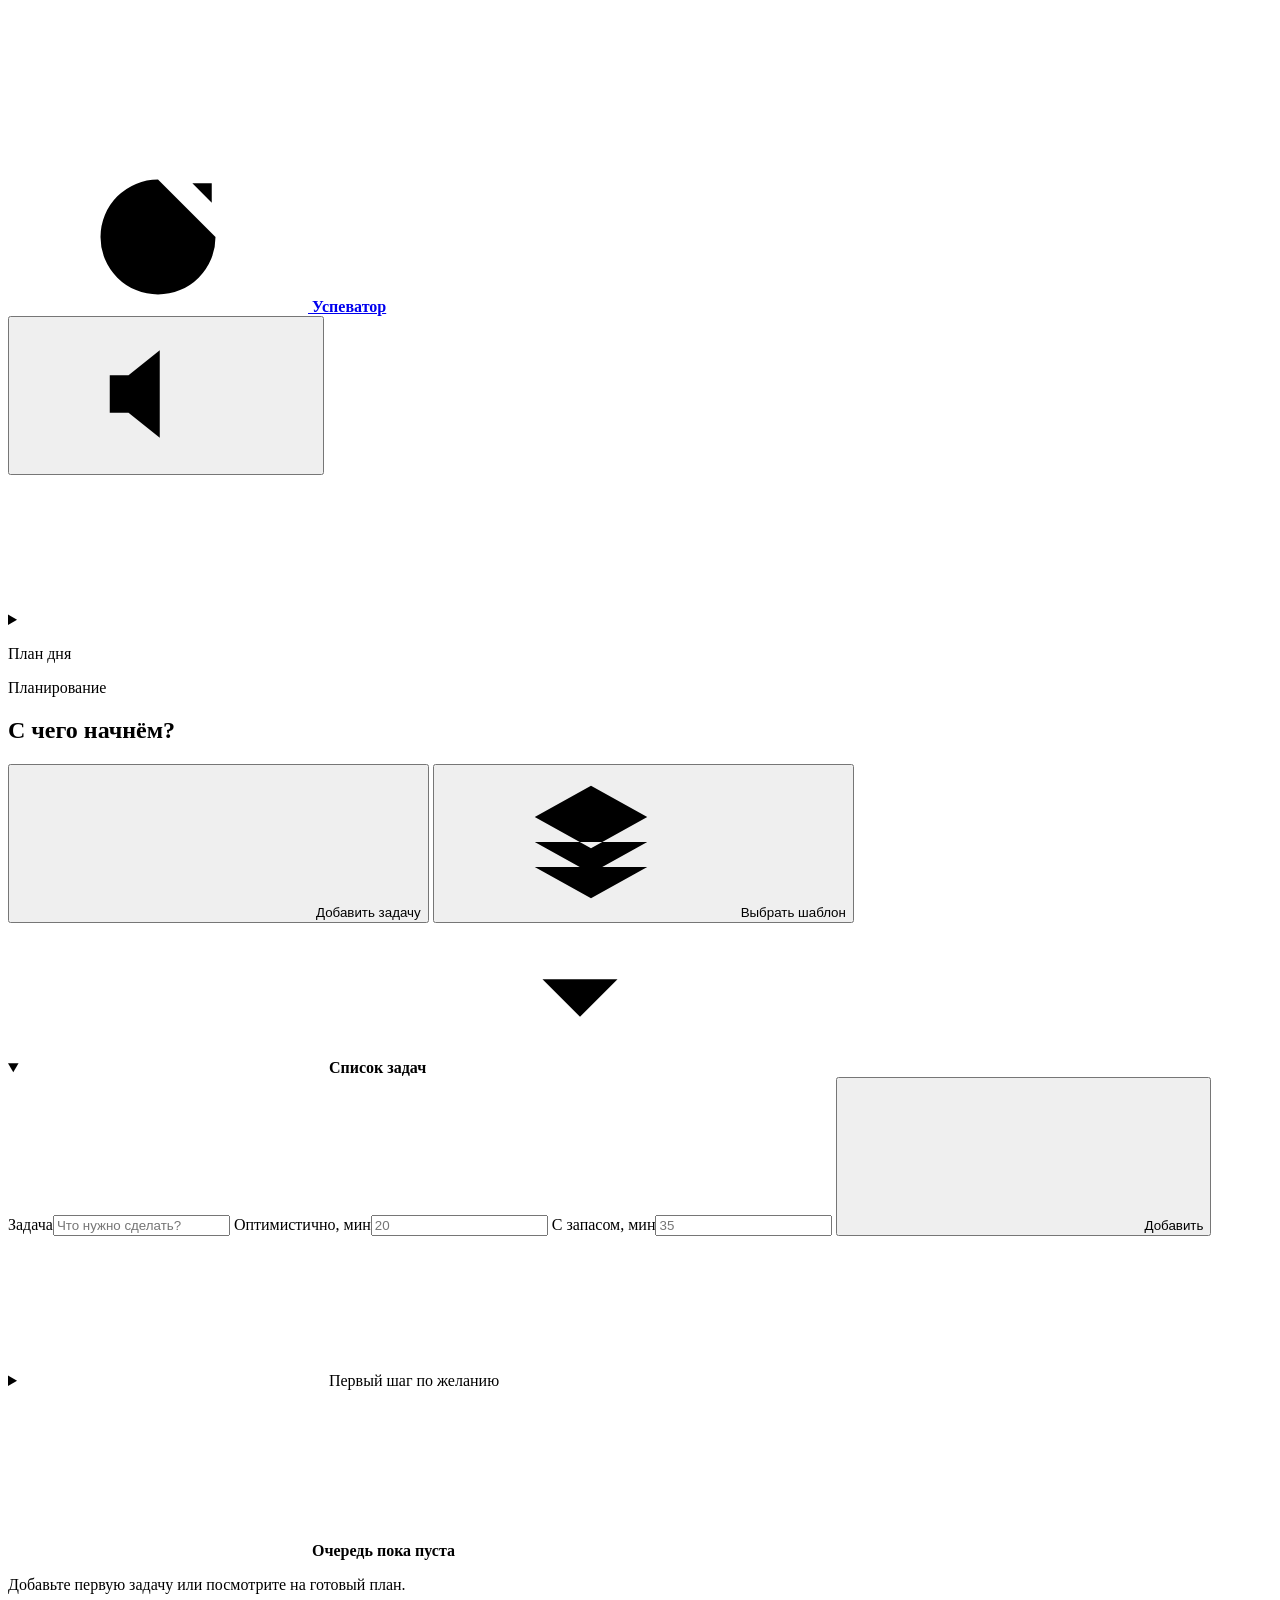
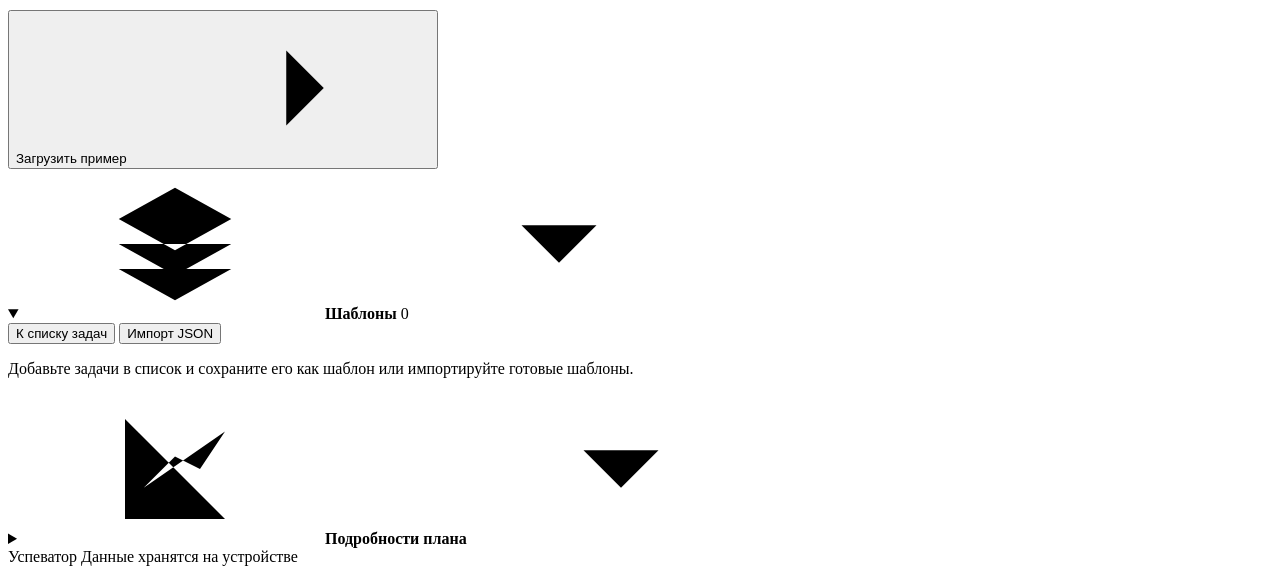
==== build_uspevator/shell.html @ 3a2b056b "Publish Uspevator 3.1.0" ====
<!doctype html>
<html lang="ru">
<head>
  <meta charset="utf-8">
  <meta name="viewport" content="width=device-width, initial-scale=1, viewport-fit=cover">
  <meta name="color-scheme" content="light dark">
  <meta name="theme-color" content="#f6f5fa">
  <title>Успеватор</title>
  <style>
/* APP_CSS */
  </style>
</head>
<body>
  <svg class="svg-library" aria-hidden="true" xmlns="http://www.w3.org/2000/svg">
    <symbol id="i-logo" viewBox="0 0 24 24"><path d="M12 2.8a9.2 9.2 0 1 0 9.2 9.2M12 5.8v6.3h5.4M17.5 3.4h3.1v3.1M20.6 3.4l-4.3 4.3"/></symbol>
    <symbol id="i-play" viewBox="0 0 24 24"><path d="m8 5 12 7-12 7z"/></symbol>
    <symbol id="i-pause" viewBox="0 0 24 24"><path d="M9 5v14M15 5v14"/></symbol>
    <symbol id="i-skip" viewBox="0 0 24 24"><path d="m5 5 11 7-11 7zM19 5v14"/></symbol>
    <symbol id="i-check" viewBox="0 0 24 24"><path d="m5 12 4 4L19 6"/></symbol>
    <symbol id="i-plus" viewBox="0 0 24 24"><path d="M12 5v14M5 12h14"/></symbol>
    <symbol id="i-clock" viewBox="0 0 24 24"><circle cx="12" cy="12" r="9"/><path d="M12 7v5l3 2"/></symbol>
    <symbol id="i-sound" viewBox="0 0 24 24"><path d="M11 5 6 9H3v6h3l5 4zM15 9a4 4 0 0 1 0 6M18 6a8 8 0 0 1 0 12"/></symbol>
    <symbol id="i-muted" viewBox="0 0 24 24"><path d="M11 5 6 9H3v6h3l5 4zM16 9l5 6M21 9l-5 6"/></symbol>
    <symbol id="i-reset" viewBox="0 0 24 24"><path d="M4 4v5h5M4.4 9a8 8 0 1 1 .9 7.3"/></symbol>
    <symbol id="i-chart" viewBox="0 0 24 24"><path d="M4 4v16h16M7 15l5-5 4 2 4-6"/></symbol>
    <symbol id="i-arrow" viewBox="0 0 24 24"><path d="M4 12h15m-6-6 6 6-6 6"/></symbol>
    <symbol id="i-down" viewBox="0 0 24 24"><path d="M12 5v14m-5-5 5 5 5-5"/></symbol>
    <symbol id="i-up" viewBox="0 0 24 24"><path d="M12 19V5m-5 5 5-5 5 5"/></symbol>
    <symbol id="i-grip" viewBox="0 0 24 24"><path d="M9 5h.01M15 5h.01M9 12h.01M15 12h.01M9 19h.01M15 19h.01" stroke-width="3.4"/></symbol>
    <symbol id="i-edit" viewBox="0 0 24 24"><path d="m14.5 5.5 4 4M4 20l4.6-.8L20 7.8a1.7 1.7 0 0 0 0-2.4L18.6 4a1.7 1.7 0 0 0-2.4 0L4.8 15.4z"/></symbol>
    <symbol id="i-trash" viewBox="0 0 24 24"><path d="M4 7h16M9 7V4h6v3M6 7l1 13h10l1-13M10 10v6m4-6v6"/></symbol>
    <symbol id="i-help" viewBox="0 0 24 24"><circle cx="12" cy="12" r="9"/><path d="M9.4 9a2.7 2.7 0 1 1 4.1 2.3c-1 .6-1.5 1.1-1.5 2.2m0 3.3h.01"/></symbol>
    <symbol id="i-close" viewBox="0 0 24 24"><path d="m6 6 12 12M18 6 6 18"/></symbol>
    <symbol id="i-layers" viewBox="0 0 24 24"><path d="m12 3 9 5-9 5-9-5zM3 12l9 5 9-5M3 16l9 5 9-5"/></symbol>
    <symbol id="i-chev" viewBox="0 0 24 24"><path d="m6 9 6 6 6-6"/></symbol>
    <symbol id="i-upload" viewBox="0 0 24 24"><path d="M12 16V4m-5 5 5-5 5 5M4 16v4h16v-4"/></symbol>
    <symbol id="i-download" viewBox="0 0 24 24"><path d="M12 4v12m-5-5 5 5 5-5M4 17v3h16v-3"/></symbol>
    <symbol id="i-calendar" viewBox="0 0 24 24"><rect x="4" y="5" width="16" height="15" rx="2"/><path d="M8 3v4m8-4v4M4 10h16M8 14h2m4 0h2"/></symbol>
    <symbol id="i-list" viewBox="0 0 24 24"><path d="M9 6h11M9 12h11M9 18h11M4 6h.01M4 12h.01M4 18h.01" /></symbol>
    <symbol id="i-more" viewBox="0 0 24 24"><path d="M5 12h.01m7 0h.01m7 0h.01" stroke-width="3"/></symbol>
    <symbol id="i-bolt" viewBox="0 0 24 24"><path d="m13 3-9 11h7l-1 7 10-11h-7z"/></symbol>
    <symbol id="i-alert" viewBox="0 0 24 24"><path d="M10.3 4.6 3 17.2A1.9 1.9 0 0 0 4.6 20h14.8a1.9 1.9 0 0 0 1.6-2.8L13.7 4.6a2 2 0 0 0-3.4 0ZM12 9v4m0 3.4h.01"/></symbol>
  </svg>
  <header class="topbar">
    <div class="container top-inner">
      <a class="brand" href="#top" aria-label="Успеватор, в начало">
        <span class="brand-icon"><svg class="icon" aria-hidden="true"><use href="#i-logo"/></svg></span>
        <strong>Успеватор</strong>
      </a>
      <div class="top-actions">
        <button class="btn btn-quiet icon-btn" id="sound-toggle" type="button" data-action="sound" aria-pressed="false" data-activate="true" aria-label="Активировать звук">
          <svg class="icon" aria-hidden="true"><use href="#i-muted"/></svg>
        </button>
        <details class="app-menu" id="app-menu">
          <summary class="btn btn-quiet icon-btn" aria-label="Меню"><svg class="icon" aria-hidden="true"><use href="#i-more"/></svg></summary>
          <div class="menu-panel">
            <label class="menu-theme field"><span>Тема</span><select id="theme-choice">
              <option value="system">Как в системе</option>
              <option value="light">Светлая</option>
              <option value="dark">Тёмная</option>
            </select></label>
            <div id="android-tools" hidden>
              <p class="menu-label">Экран, виджет и уведомления</p>
              <label class="android-keep"><input type="checkbox" id="android-keep-screen"> Не гасить экран</label>
              <label class="android-keep"><input type="checkbox" id="android-shade-timer"> Таймер в шторке</label>
              <button type="button" class="btn btn-quiet menu-item" id="android-pin-widget">Добавить виджет</button>
              <label class="menu-range field"><span>Громкость сигнала</span><input id="android-signal-volume" type="range" min="10" max="100" step="5" aria-label="Громкость сигнала"></label>
            </div>
            <button type="button" class="btn btn-quiet menu-item" data-action="show-templates">Шаблоны</button>
            <button type="button" class="btn btn-quiet menu-item" data-action="run-history">История планов</button>
            <button type="button" class="btn btn-quiet menu-item" data-action="data">Данные и диагностика</button>
            <button type="button" class="btn btn-quiet menu-item" data-action="help">Методика</button>
          </div>
        </details>
      </div>
    </div>
  </header>

  <main id="top" class="container">
    <noscript><p class="notice danger">Для работы Успеватора включите JavaScript в браузере.</p></noscript>
    <p class="notice danger" id="storage-warning" role="alert" hidden></p>
    <section class="focus card" aria-labelledby="focus-heading">
      <div class="focus-content">
        <div class="focus-top">
          <p class="eyebrow" id="focus-kicker">План дня</p>
          <span class="pill" id="phase-label" data-tone="purple"><span class="dot"></span><span>Планирование</span></span>
        </div>
        <div class="focus-title">
          <h1 id="focus-heading">С чего начнём?</h1>
          <button type="button" id="task-actions" class="btn icon-btn focus-quiet" data-action="task-actions" aria-label="Действия с задачей" hidden>
            <svg class="icon" aria-hidden="true"><use href="#i-more"/></svg>
          </button>
        </div>
        <p id="first-step" class="first-step" hidden></p>
        <div class="focus-clocks" id="focus-clocks" hidden>
          <div class="countdown countdown-primary" id="base-countdown">
            <span>Оптимистично</span><strong id="base-clock">—</strong>
          </div>
          <div class="countdown" id="safe-countdown">
            <span>С запасом</span><strong id="safe-clock">—</strong>
          </div>
        </div>
        <p class="focus-fact" id="focus-fact" hidden><span id="fact-label">Работа</span> <span id="task-clock">00:00</span></p>
        <div class="focus-buttons">
          <button id="primary-action" class="btn focus-primary" type="button" data-action="go-add">
            <svg class="icon" aria-hidden="true"><use href="#i-plus"/></svg><span>Добавить задачу</span>
          </button>
          <button id="finish-btn" class="btn focus-primary" type="button" data-action="finish" hidden>
            <svg class="icon" aria-hidden="true"><use href="#i-check"/></svg><span>Готово</span>
          </button>
          <button id="skip-btn" class="btn focus-secondary" type="button" data-action="skip" title="Перенести текущую задачу в конец очереди" aria-label="Пропустить задачу" hidden>
            <svg class="icon" aria-hidden="true"><use href="#i-skip"/></svg><span>Пропустить</span>
          </button>
          <button id="repeat-btn" class="btn focus-secondary" type="button" data-action="repeat" hidden>
            <svg class="icon" aria-hidden="true"><use href="#i-reset"/></svg><span>Повторить</span>
          </button>
          <button id="focus-templates" class="btn focus-secondary" type="button" data-action="choose-template">
            <svg class="icon" aria-hidden="true"><use href="#i-layers"/></svg><span>Выбрать шаблон</span>
          </button>
        </div>
        <button id="remaining-btn" class="btn focus-secondary remaining-action" type="button" data-action="remaining" hidden>
          <svg class="icon" aria-hidden="true"><use href="#i-clock"/></svg><span>Уточнить остаток</span>
        </button>
        <button id="undo-finish" class="btn focus-quiet" type="button" data-action="undo" hidden>Отменить завершение</button>
        <div class="focus-commitment" id="focus-commitment" hidden>
          <div class="focus-eta">
            <div class="focus-promise"><span id="focus-promise-label">Обещано к</span><strong id="focus-promise-time">—</strong></div>
            <div class="focus-promise" id="focus-forecast" hidden><span id="focus-forecast-label">Прогноз с запасом</span><strong id="focus-forecast-time">—</strong></div>
          </div>
          <button type="button" class="focus-reserve" id="focus-reserve" data-action="plan-details" aria-label="Подробности буфера плана">
            <span class="focus-reserve-content" aria-hidden="true">
              <span class="risk-strip"><i id="risk-strip-marker"></i></span>
              <span id="risk-strip-label"></span>
            </span>
          </button>
        </div>
        <p class="focus-hint" id="focus-hint" hidden></p>
      </div>
    </section>

    <div class="planning-layout">
    <section class="card queue-card" id="plan" aria-labelledby="queue-heading">
      <details id="queue-details" open>
        <summary id="queue-disclosure" class="disclosure-head">
          <span class="section-icon"><svg class="icon" aria-hidden="true"><use href="#i-list"/></svg></span>
          <span class="queue-title"><strong id="queue-heading">Список задач</strong><span class="subtext" id="queue-summary"></span></span>
          <svg class="icon chevron" aria-hidden="true"><use href="#i-chev"/></svg>
        </summary>
        <div class="queue-tools row-buttons" id="queue-tools" hidden>
          <button class="btn btn-soft" id="new-list" type="button" data-action="new-plan">
            <svg class="icon" aria-hidden="true"><use href="#i-plus"/></svg><span>Новый список</span>
          </button>
          <button class="btn btn-quiet" type="button" data-action="show-templates">Шаблоны</button>
          <button class="btn btn-quiet" id="save-template" type="button" data-action="save-template" disabled>Сохранить как шаблон</button>
          <button class="btn btn-quiet" id="reset-btn" type="button" data-action="reset" hidden>Сбросить выполнение</button>
        </div>
        <form id="add-form" class="add-form" novalidate>
          <div class="add-fields">
            <label class="field"><span>Задача</span><input id="task-name" name="name" placeholder="Что нужно сделать?" autocomplete="off" required></label>
            <label class="field estimate-field"><span>Оптимистично, мин</span><input name="minTime" inputmode="decimal" placeholder="20" autocomplete="off" required></label>
            <label class="field estimate-field"><span>С запасом, мин</span><input name="maxTime" inputmode="decimal" placeholder="35" autocomplete="off" required></label>
            <button class="btn btn-primary add-button" type="submit"><svg class="icon" aria-hidden="true"><use href="#i-plus"/></svg><span>Добавить</span></button>
          </div>
          <details id="add-step" class="first-step-field">
            <summary><svg class="icon" aria-hidden="true"><use href="#i-plus"/></svg> Первый шаг <span>по желанию</span></summary>
            <label class="field"><span>С какого действия начать?</span><input name="firstStep" placeholder="Например, открыть письмо и выписать три вопроса" autocomplete="off"></label>
          </details>
          <p id="add-error" class="field-error" role="alert" hidden></p>
        </form>
        <p class="notice" id="done-plan-note" hidden>Нажмите «Новый список», чтобы добавить новые задачи, или «Повторить», чтобы заново выполнить этот набор.</p>
        <div id="active-row"></div>
        <ul id="pending-list" class="task-list" aria-label="Очередь задач"></ul>
        <div id="drop-tail" class="drop-tail" data-drop-tail aria-hidden="true" hidden></div>
        <div id="queue-empty" class="queue-empty">
          <span class="empty-icon"><svg class="icon" aria-hidden="true"><use href="#i-list"/></svg></span>
          <strong>Очередь пока пуста</strong>
          <p>Добавьте первую задачу или посмотрите на готовый план.</p>
          <button class="btn btn-quiet" type="button" data-action="demo">Загрузить пример <svg class="icon" aria-hidden="true"><use href="#i-arrow"/></svg></button>
        </div>
        <section id="history" class="history" aria-labelledby="history-heading" hidden>
          <div class="history-head"><h3 id="history-heading">Результаты задач</h3><span id="history-summary"></span></div>
          <ul id="history-list" class="task-list"></ul>
        </section>
      </details>
    </section>


    <details class="card templates" id="templates" open>
      <summary class="disclosure-head" id="templates-summary">
        <span class="title-line"><span class="section-icon"><svg class="icon" aria-hidden="true"><use href="#i-layers"/></svg></span><strong>Шаблоны</strong></span>
        <span id="template-count" class="count-badge">0</span><svg class="icon chevron" aria-hidden="true"><use href="#i-chev"/></svg>
      </summary>
      <div class="row-buttons template-tools">
        <button class="btn btn-quiet" type="button" data-action="go-queue">К списку задач</button>
        <button class="btn btn-quiet" type="button" data-action="import">Импорт JSON</button>
        <button class="btn btn-quiet" type="button" data-action="export" id="template-export" hidden>Экспорт</button>
        <button class="btn btn-soft" type="button" data-action="save-template" id="template-save" hidden>Сохранить список</button>
        <button class="btn btn-soft" type="button" data-action="new-plan" id="template-new" hidden>Новый список</button>
      </div>
      <p id="templates-empty" class="subtext">Добавьте задачи в список и сохраните его как шаблон или импортируйте готовые шаблоны.</p>
      <p id="templates-done-note" class="subtext" hidden>Примените шаблон целиком или создайте новый список, чтобы добавлять задачи по одной.</p>
      <div id="template-list"></div>
    </details>
    </div>

    <details class="plan-details" id="plan-details">
      <summary class="disclosure-head" id="plan-disclosure">
        <svg class="icon" aria-hidden="true"><use href="#i-chart"/></svg><strong>Подробности плана</strong>
        <svg class="icon chevron" aria-hidden="true"><use href="#i-chev"/></svg>
      </summary>
      <div class="workspace">
      <section class="card buffer" aria-labelledby="buffer-heading">
        <div class="card-head buffer-head">
          <div class="title-line"><span class="section-icon"><svg class="icon" aria-hidden="true"><use href="#i-chart"/></svg></span><h2 id="buffer-heading">Диагональный буфер</h2></div>
          <span class="pill" id="risk-badge" data-tone="neutral"><span class="dot"></span><span>Ожидание</span></span>
        </div>
        <div class="buffer-metrics">
          <div>
            <span class="metric-label" id="reserve-label">Резерв времени</span>
            <strong class="metric-number" id="reserve-value">—</strong>
          </div>
          <div class="buffer-right">
            <span class="metric-label">Израсходовано</span>
            <strong class="metric-number" id="burn-value">—</strong>
          </div>
        </div>
        <div class="buffer-track" id="buffer-track" role="meter" aria-label="Остаток резерва" aria-valuemin="0" aria-valuemax="100" aria-valuenow="0">
          <div id="buffer-fill" data-tone="neutral"></div>
        </div>
        <div class="chart-wrap">
          <svg id="chart" class="chart" viewBox="0 0 420 174" role="img" aria-label="График расхода буфера и прогресса"></svg>
          <div class="chart-empty" id="chart-empty" hidden></div>
        </div>
        <div class="chart-caption"><p id="risk-tip">Добавьте задачи с двумя оценками времени.</p><span id="chart-progress" hidden></span></div>
      </section>
        <section class="card forecast" aria-labelledby="forecast-heading">
          <div class="card-head">
            <div class="title-line"><span class="section-icon"><svg class="icon" aria-hidden="true"><use href="#i-clock"/></svg></span><h2 id="forecast-heading">Прогноз финиша</h2></div>
          </div>
          <div class="finish-grid">
            <div class="finish-box"><span id="earliest-label">По базовой оценке</span><strong id="earliest-time">—</strong><small id="earliest-day" hidden></small></div>
            <div class="finish-box"><span id="guarded-label">С запасом задач</span><strong id="guarded-time">—</strong><small id="guarded-day" hidden></small></div>
          </div>
          <div class="protected-row"><span>Обещанный финиш</span><strong id="protected-time">—</strong></div>
          <div class="fit" id="deadline-fit" data-tone="neutral">
            <span class="dot"></span><div><strong id="fit-label">Срок не задан</strong><p id="fit-detail">Укажите, к какому времени нужно закончить.</p></div>
          </div>
          <details id="window-details" class="window-details">
            <summary><svg class="icon" aria-hidden="true"><use href="#i-calendar"/></svg><span>Окно дня</span><span id="window-mini" class="window-mini"></span><svg class="icon chevron" aria-hidden="true"><use href="#i-chev"/></svg></summary>
            <form id="window-form" class="window-form" novalidate>
              <label class="field"><span>Запланированный старт</span><input id="planned-start" name="start" type="datetime-local"></label>
              <label class="field"><span>Крайний срок</span><input id="deadline" name="finish" type="datetime-local"></label>
              <p class="field-error" id="window-error" role="alert" hidden></p>
              <div class="row-buttons">
                <button class="btn btn-soft" type="submit">Сохранить окно</button>
                <button class="btn btn-quiet" type="button" data-action="clear-window">Очистить</button>
              </div>
            </form>
          </details>
        </section>
      </div>
    </details>
    <footer class="footer"><span>Успеватор</span><span><span class="dot"></span> Данные хранятся на устройстве</span></footer>
  </main>
  <div id="toast" class="toast" role="status" hidden></div>

  <dialog id="template-picker" aria-labelledby="template-picker-title" aria-describedby="template-picker-description">
    <div class="dialog-head">
      <h2 id="template-picker-title">Выбрать шаблон</h2>
      <button class="btn icon-btn btn-quiet" type="button" data-action="close-template-picker" aria-label="Закрыть"><svg class="icon" aria-hidden="true"><use href="#i-close"/></svg></button>
    </div>
    <p id="template-picker-description" class="dialog-copy"></p>
    <ul id="template-choices" class="template-choices" aria-label="Сохранённые шаблоны" hidden></ul>
    <p id="template-picker-error" class="field-error" role="alert" hidden></p>
    <div class="dialog-buttons template-picker-actions">
      <button class="btn btn-quiet" id="picker-add" type="button" data-action="go-add">Добавить задачи</button>
      <button class="btn btn-quiet" id="picker-manage" type="button" data-action="show-templates">Управление шаблонами</button>
      <button class="btn btn-primary" id="picker-import" type="button" data-action="import">Импорт JSON</button>
    </div>
  </dialog>
  <dialog id="data-dialog" aria-labelledby="data-title">
    <div class="dialog-head">
      <h2 id="data-title">Данные и диагностика</h2>
      <button class="btn icon-btn btn-quiet" type="button" data-action="close-data" aria-label="Закрыть"><svg class="icon" aria-hidden="true"><use href="#i-close"/></svg></button>
    </div>
    <section class="data-card" aria-labelledby="data-heading">
      <div><h2 id="data-heading">Импорт и экспорт</h2><p class="subtext">JSON для переноса шаблонов или всего плана.</p></div>
      <div class="row-buttons data-actions">
        <input id="import-file" type="file" accept=".json,application/json" hidden>
        <button class="btn btn-quiet" type="button" data-action="import"><svg class="icon" aria-hidden="true"><use href="#i-upload"/></svg>Импорт JSON</button>
        <button class="btn btn-quiet" type="button" data-action="export"><svg class="icon" aria-hidden="true"><use href="#i-download"/></svg>Экспорт шаблонов</button>
        <button class="btn btn-soft" type="button" data-action="backup"><svg class="icon" aria-hidden="true"><use href="#i-download"/></svg>Резервная копия</button>
      </div>
    </section>

    <details class="diagnostics">
      <summary>Диагностика <svg class="icon chevron" aria-hidden="true"><use href="#i-chev"/></svg></summary>
      <div class="diagnostics-content">
        <label class="field"><span>Уровень журнала</span><select id="log-level"><option>DEBUG</option><option>INFO</option><option>WARN</option><option>ERROR</option><option>CRITICAL</option></select></label>
        <button class="btn btn-soft" type="button" data-action="sound-test"><svg class="icon" aria-hidden="true"><use href="#i-sound"/></svg>Проверить звук</button>
        <button class="btn btn-soft" type="button" data-action="tests">Запустить тесты</button>
        <output id="test-result" aria-live="polite"></output>
      </div>
    </details>

  </dialog>

  <dialog id="runs-dialog" aria-labelledby="runs-title">
    <div class="dialog-head">
      <h2 id="runs-title">История планов</h2>
      <button class="btn icon-btn btn-quiet" type="button" data-action="close-runs" aria-label="Закрыть"><svg class="icon" aria-hidden="true"><use href="#i-close"/></svg></button>
    </div>
    <div id="run-history"></div>
  </dialog>
  <dialog id="action-dialog" aria-labelledby="dialog-title">
    <div class="dialog-head">
      <h2 id="dialog-title"></h2>
      <button class="btn icon-btn btn-quiet" type="button" data-action="close-dialog" aria-label="Закрыть"><svg class="icon" aria-hidden="true"><use href="#i-close"/></svg></button>
    </div>
    <form id="dialog-form" novalidate>
      <div id="dialog-body"></div>
      <p id="dialog-error" class="field-error" role="alert" hidden></p>
      <div class="dialog-buttons">
        <button class="btn btn-quiet" type="button" data-action="close-dialog">Отмена</button>
        <button class="btn btn-primary" id="dialog-confirm" type="submit">Сохранить</button>
      </div>
    </form>
  </dialog>

  <dialog id="help-dialog" class="help-dialog" aria-labelledby="help-title">
    <div class="dialog-head">
      <h2 id="help-title">Как работает Успеватор</h2>
      <button class="btn icon-btn btn-quiet" type="button" data-action="close-help" aria-label="Закрыть"><svg class="icon" aria-hidden="true"><use href="#i-close"/></svg></button>
    </div>
    <div class="method">
      <p>В управлении критической цепью общий резерв защищает срок сдачи, а питающие буферы защищают критическую цепь от задержек боковых веток. Здесь один исполнитель и последовательная очередь, поэтому используется один резерв дня.</p>
      <h3>1. Соберите план и упростите старт</h3>
      <p>Для каждой задачи задайте базовую оценку при нормальном ходе работы и оценку с запасом. Например, 20 и 35 минут. Вся разница между оценками складывается в один резерв дня. Для трудной задачи запишите конкретное первое действие, а в «Окне дня» укажите, когда приступите. Например, «в 10:00 открою письмо и выпишу вопросы».</p>
      <p>Синдром студента проявляется, когда работа откладывается до момента, когда срок уже близко. Запланированный старт делает задержку видимой, а конкретный первый шаг даёт действие, с которого можно начать.</p>
      <h3>2. Запустите одну задачу</h3>
      <p>После «Готово» начинается следующая задача. Оценки времени служат ориентиром. «Уточнить остаток» обновляет прогноз и отмечает частичную готовность. Между такими отметками рабочий таймер уменьшает прогнозный остаток задачи. Горизонтальную позицию графика он сам по себе не меняет.</p>
      <p>Пауза замораживает время работы над задачей, а время до финиша продолжает идти. «Пропустить» переносит задачу в конец очереди и сохраняет уже потраченное время. Для нового подхода берётся последняя введённая оценка остатка или исходная база. Если часть работы сделана, уточните остаток перед переносом.</p>
      <h3>3. Смотрите на расход вместе с прогрессом</h3>
      <p><strong>По вертикали</strong> отложен расход резерва. Из суммы календарного времени с начала плана и оценённого остатка работ вычитается исходная база. Досрочное выполнение может дать отрицательный расход. Опоздание к запланированному старту тоже уменьшает резерв.</p>
      <p><strong>По горизонтали</strong> — готовность по базовым минутам задач. Завершение даёт полный вес задачи, а введённый остаток даёт подтверждённую часть. При нулевой сумме базовых оценок используется доля закрытых задач.</p>
      <p>Порог внимания растёт от 5% до 45% по мере готовности, а порог вмешательства — от 55% до 95%. Это стартовые настройки графика. Шкала над ним отдельно показывает абсолютный остаток. Точки за пределами 0–100% отмечаются на краю графика, точный процент виден над ним.</p>
      <h3>4. Проверяйте прогноз и срок</h3>
      <p>Обещанный финиш равен началу плана плюс сумма оценок с запасом. При старте он фиксируется. Текущий прогноз пересчитывается по оставшейся работе и может сдвинуться. Если исчерпана верхняя оценка текущей задачи, уточните остаток для нового прогноза. Полоска риска показывает зону диагонального буфера всего плана.</p>
      <p>Звук включён по умолчанию и активируется при первом нажатии. Два коротких сигнала отмечают конец оптимистичной оценки текущей задачи. Затем пики учащаются по мере расхода запаса этой задачи. На границе оценки с запасом они переходят в непрерывный писк. Пауза, переход к другой задаче и выключение звука останавливают его. Проверка доступна в «Диагностике».</p>
      <h3>Следующий список и шаблоны</h3>
      <p>«Новый список» открывает пустой план. Перед очисткой можно сохранить текущие задачи как шаблон. «Повторить список» возвращает тот же набор задач в очередь. Чтобы сохранить новый набор, добавьте задачи и нажмите «Сохранить как шаблон».</p>
      <h3>Хранение и перенос</h3>
      <p>Открывайте тот же HTML в том же браузере, чтобы продолжить план. Если закрыть файл при работающем таймере, прошедшее время будет учтено при открытии. Экспорт шаблонов сохраняет только шаблоны. Резервная копия сохраняет весь план и открывает выполнявшийся план на паузе. Импорт шаблонов заменяет только набор шаблонов.</p>
      <p>Доступ к локальному хранилищу зависит от браузера и способа открытия HTML. Для переноса на другое устройство скачайте резервную копию.</p>
      <h3>Источники</h3>
      <ul class="sources">
        <li><a href="https://www.pmi.org/learning/library/2019/04/07/15/22/critical-chain-project-management-5852" target="_blank" rel="noopener noreferrer">PMI · Improving focus and predictability with critical chain project management</a></li>
        <li><a href="https://stottlerhenke.com/wp-content/uploads/2021/02/2010-01-24-IEEE-Aerospace-Critical-Chain-Project-Management-Motivation-and-Overview-paper-FINAL.pdf" target="_blank" rel="noopener noreferrer">IEEE Aerospace · Critical Chain Project Management, Motivation &amp; Overview</a></li>
        <li><a href="https://habr.com/ru/articles/731524/" target="_blank" rel="noopener noreferrer">Теория ограничений Голдратта и проектное управление. Диагональный буфер</a></li>
        <li><a href="https://doi.org/10.1016/S0272-6963(01)00054-7" target="_blank" rel="noopener noreferrer">Herroelen и Leus · On the merits and pitfalls of critical chain scheduling</a></li>
        <li><a href="https://pubmed.ncbi.nlm.nih.gov/17201571/" target="_blank" rel="noopener noreferrer">Steel · The nature of procrastination</a></li>
        <li><a href="https://doi.org/10.1016/S0065-2601(06)38002-1" target="_blank" rel="noopener noreferrer">Gollwitzer и Sheeran · Implementation Intentions and Goal Achievement</a></li>
      </ul>
    </div>
    <div class="dialog-buttons"><button class="btn btn-primary" type="button" data-action="close-help">Понятно</button></div>
  </dialog>
  <script>
/* APP_JS */
  </script>
</body>
</html>
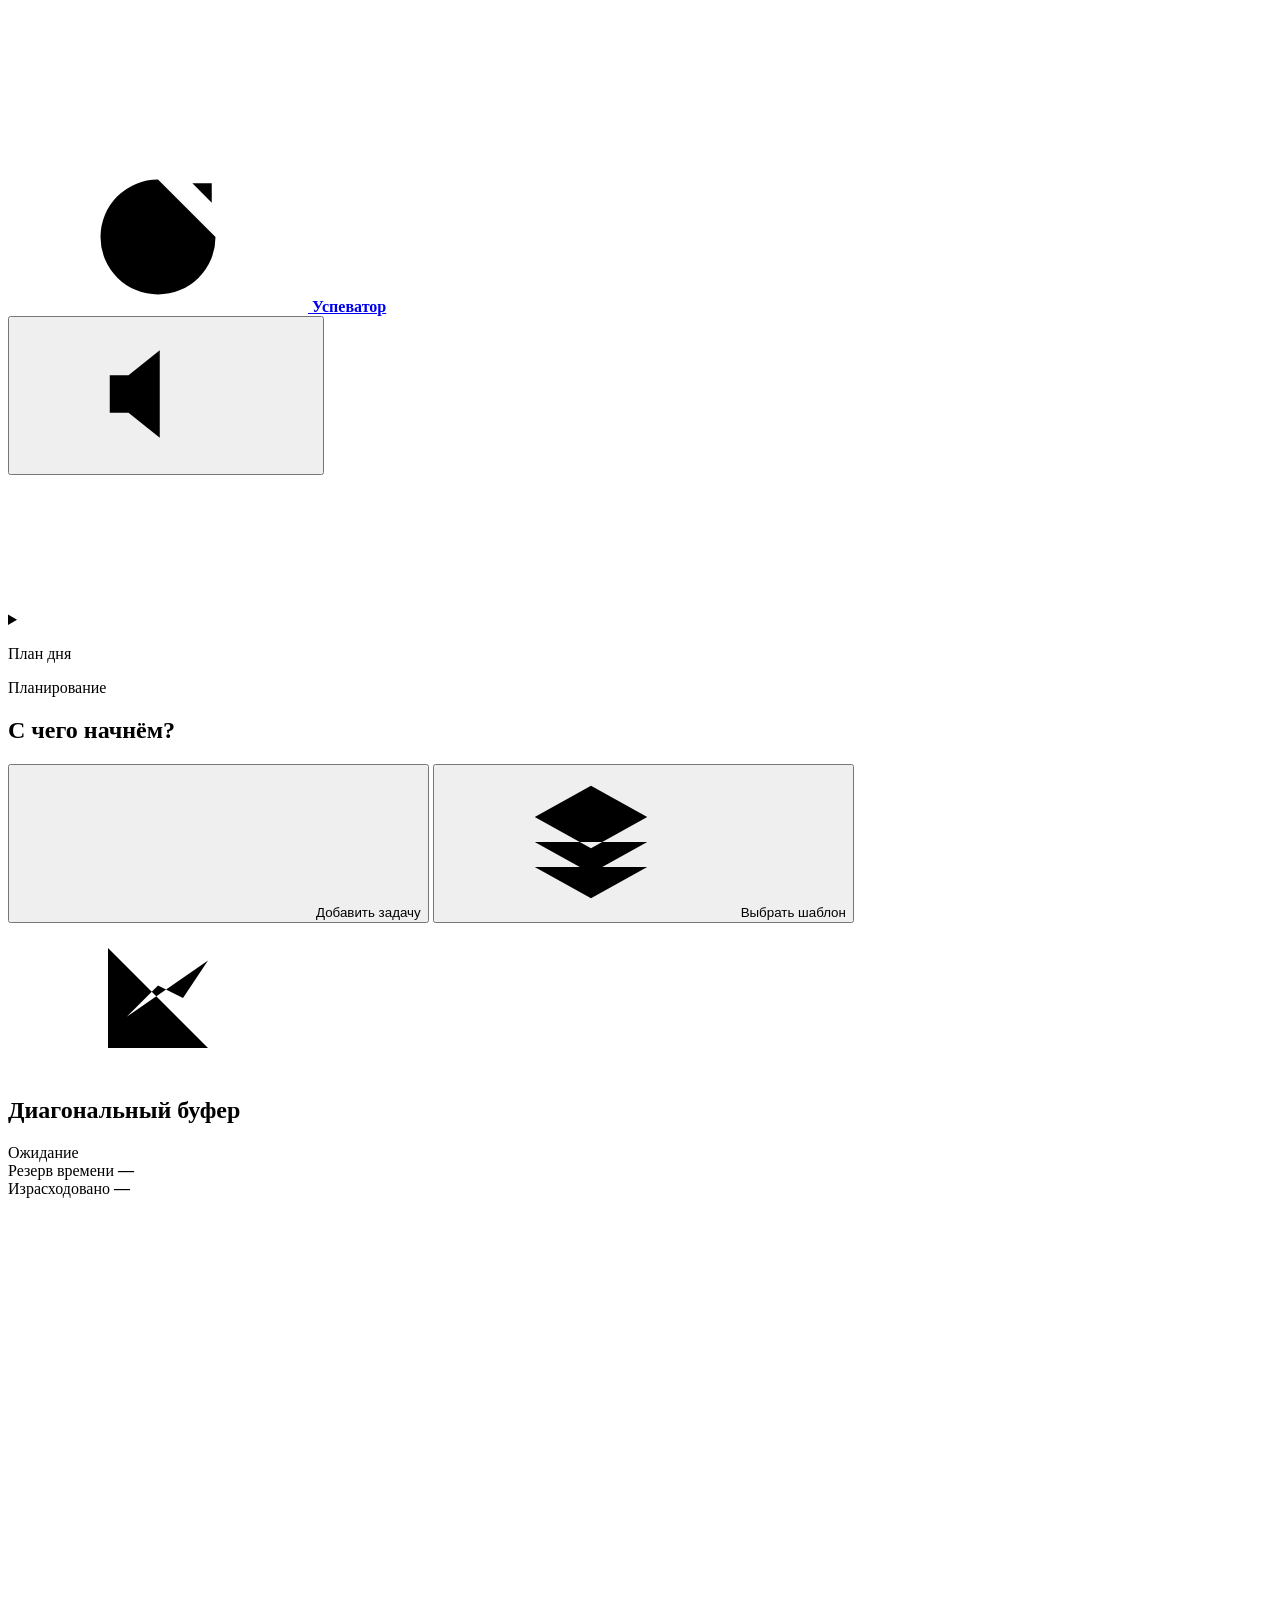
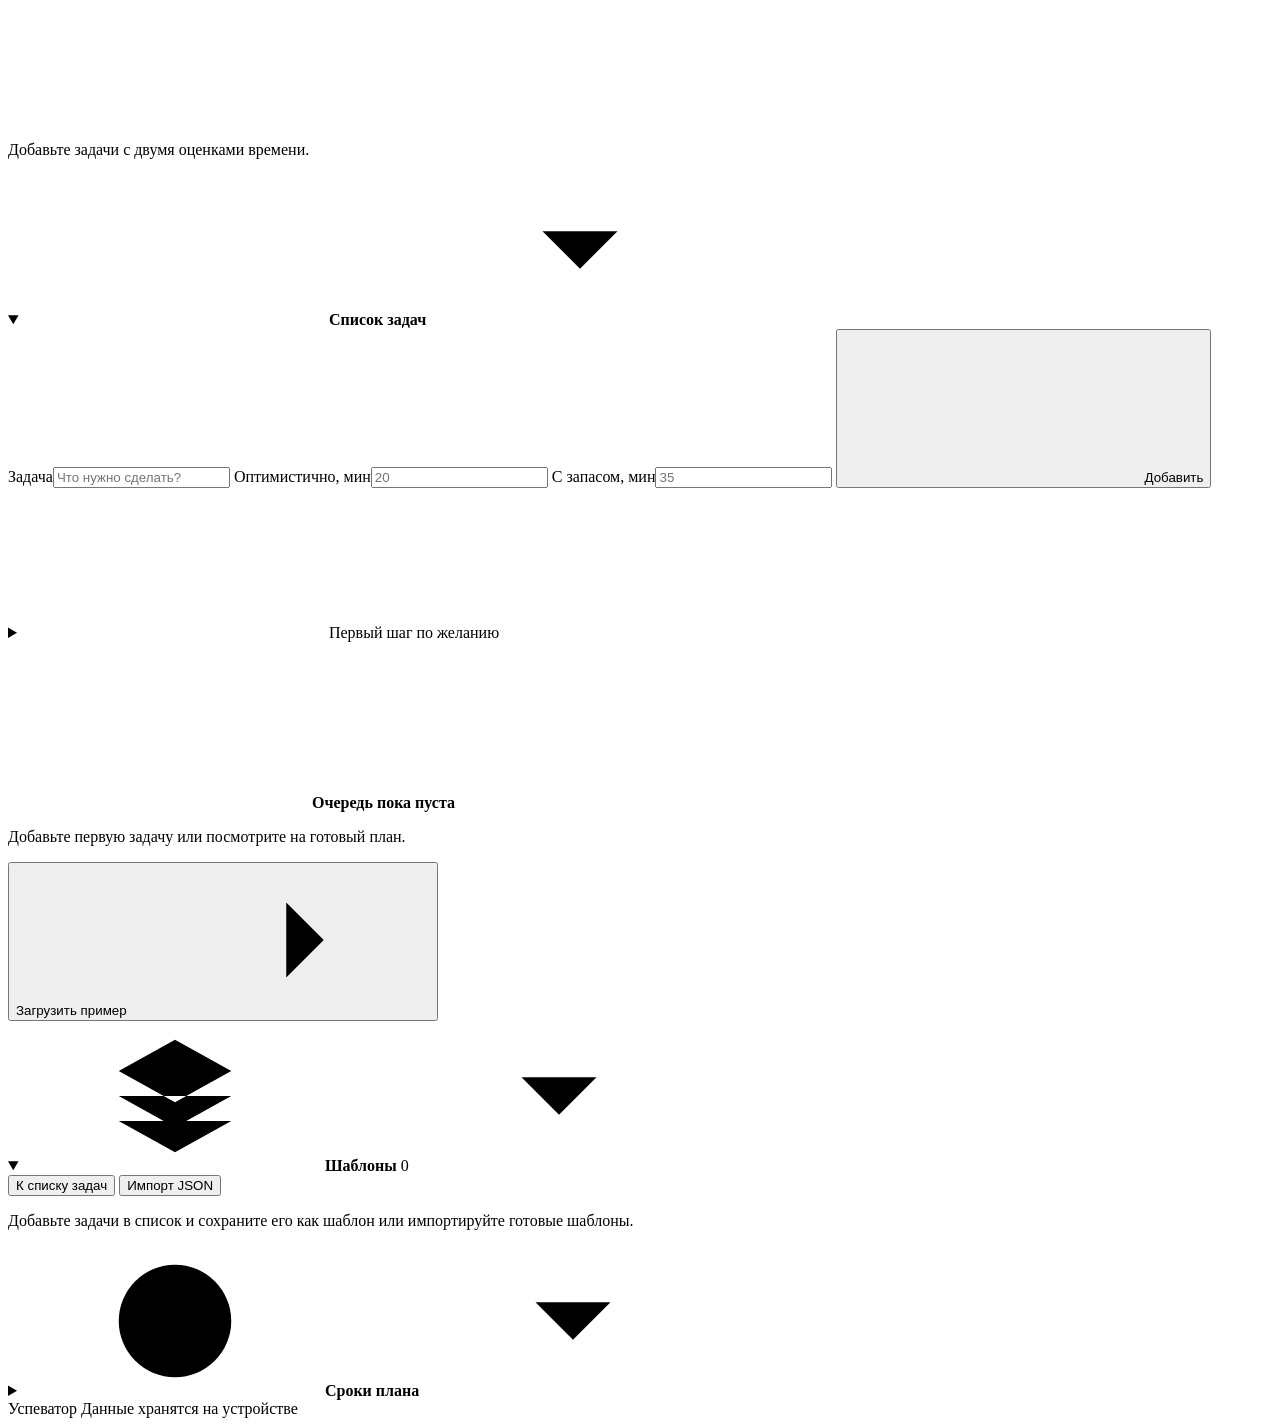
==== commit 58408f85: "Add English and improve the timer and widget" ====
--- a/build_uspevator/shell.html
+++ b/build_uspevator/shell.html
@@ -1,5 +1,5 @@
 <!doctype html>
-<html lang="ru">
+<html lang="en">
 <head>
   <meta charset="utf-8">
   <meta name="viewport" content="width=device-width, initial-scale=1, viewport-fit=cover">
@@ -54,6 +54,11 @@
         <details class="app-menu" id="app-menu">
           <summary class="btn btn-quiet icon-btn" aria-label="Меню"><svg class="icon" aria-hidden="true"><use href="#i-more"/></svg></summary>
           <div class="menu-panel">
+            <label class="menu-theme field"><span>Язык</span><select id="language-choice">
+              <option value="system">Как в системе</option>
+              <option value="en">English</option>
+              <option value="ru">Русский</option>
+            </select></label>
             <label class="menu-theme field"><span>Тема</span><select id="theme-choice">
               <option value="system">Как в системе</option>
               <option value="light">Светлая</option>
@@ -77,7 +82,7 @@
   </header>
 
   <main id="top" class="container">
-    <noscript><p class="notice danger">Для работы Успеватора включите JavaScript в браузере.</p></noscript>
+    <noscript><p class="notice danger">Enable JavaScript to use Uspevator.</p></noscript>
     <p class="notice danger" id="storage-warning" role="alert" hidden></p>
     <section class="focus card" aria-labelledby="focus-heading">
       <div class="focus-content">
@@ -127,7 +132,7 @@
             <div class="focus-promise"><span id="focus-promise-label">Обещано к</span><strong id="focus-promise-time">—</strong></div>
             <div class="focus-promise" id="focus-forecast" hidden><span id="focus-forecast-label">Прогноз с запасом</span><strong id="focus-forecast-time">—</strong></div>
           </div>
-          <button type="button" class="focus-reserve" id="focus-reserve" data-action="plan-details" aria-label="Подробности буфера плана">
+          <button type="button" class="focus-reserve" id="focus-reserve" data-action="show-buffer" aria-label="Открыть график запаса времени">
             <span class="focus-reserve-content" aria-hidden="true">
               <span class="risk-strip"><i id="risk-strip-marker"></i></span>
               <span id="risk-strip-label"></span>
@@ -136,6 +141,30 @@
         </div>
         <p class="focus-hint" id="focus-hint" hidden></p>
       </div>
+    </section>
+
+    <section class="card buffer" aria-labelledby="buffer-heading">
+      <div class="card-head buffer-head">
+        <div class="title-line"><span class="section-icon"><svg class="icon" aria-hidden="true"><use href="#i-chart"/></svg></span><h2 id="buffer-heading" tabindex="-1">Диагональный буфер</h2></div>
+        <span class="pill" id="risk-badge" data-tone="neutral"><span class="dot"></span><span>Ожидание</span></span>
+      </div>
+      <div class="buffer-metrics">
+        <div>
+          <span class="metric-label" id="reserve-label">Резерв времени</span>
+          <strong class="metric-number" id="reserve-value">—</strong>
+        </div>
+        <div class="buffer-right">
+          <span class="metric-label">Израсходовано</span>
+          <strong class="metric-number" id="burn-value">—</strong>
+        </div>
+      </div>
+      <div class="buffer-track" id="buffer-track" role="meter" aria-label="Остаток резерва" aria-valuemin="0" aria-valuemax="100" aria-valuenow="0">
+        <div id="buffer-fill" data-tone="neutral"></div>
+      </div>
+      <div class="chart-wrap">
+        <svg id="chart" class="chart" viewBox="0 0 420 174" role="img" aria-label="График расхода буфера и прогресса"></svg>
+      </div>
+      <div class="chart-caption"><p id="risk-tip">Добавьте задачи с двумя оценками времени.</p><span id="chart-progress" hidden></span></div>
     </section>
 
     <div class="planning-layout">
@@ -170,7 +199,7 @@
         <p class="notice" id="done-plan-note" hidden>Нажмите «Новый список», чтобы добавить новые задачи, или «Повторить», чтобы заново выполнить этот набор.</p>
         <div id="active-row"></div>
         <ul id="pending-list" class="task-list" aria-label="Очередь задач"></ul>
-        <div id="drop-tail" class="drop-tail" data-drop-tail aria-hidden="true" hidden></div>
+        <div id="drop-tail" class="drop-tail" data-drop-tail aria-hidden="true" hidden><span>Бросьте сюда, чтобы добавить в конец</span></div>
         <div id="queue-empty" class="queue-empty">
           <span class="empty-icon"><svg class="icon" aria-hidden="true"><use href="#i-list"/></svg></span>
           <strong>Очередь пока пуста</strong>
@@ -205,60 +234,34 @@
 
     <details class="plan-details" id="plan-details">
       <summary class="disclosure-head" id="plan-disclosure">
-        <svg class="icon" aria-hidden="true"><use href="#i-chart"/></svg><strong>Подробности плана</strong>
+        <svg class="icon" aria-hidden="true"><use href="#i-clock"/></svg><strong>Сроки плана</strong>
         <svg class="icon chevron" aria-hidden="true"><use href="#i-chev"/></svg>
       </summary>
-      <div class="workspace">
-      <section class="card buffer" aria-labelledby="buffer-heading">
-        <div class="card-head buffer-head">
-          <div class="title-line"><span class="section-icon"><svg class="icon" aria-hidden="true"><use href="#i-chart"/></svg></span><h2 id="buffer-heading">Диагональный буфер</h2></div>
-          <span class="pill" id="risk-badge" data-tone="neutral"><span class="dot"></span><span>Ожидание</span></span>
-        </div>
-        <div class="buffer-metrics">
-          <div>
-            <span class="metric-label" id="reserve-label">Резерв времени</span>
-            <strong class="metric-number" id="reserve-value">—</strong>
-          </div>
-          <div class="buffer-right">
-            <span class="metric-label">Израсходовано</span>
-            <strong class="metric-number" id="burn-value">—</strong>
-          </div>
-        </div>
-        <div class="buffer-track" id="buffer-track" role="meter" aria-label="Остаток резерва" aria-valuemin="0" aria-valuemax="100" aria-valuenow="0">
-          <div id="buffer-fill" data-tone="neutral"></div>
-        </div>
-        <div class="chart-wrap">
-          <svg id="chart" class="chart" viewBox="0 0 420 174" role="img" aria-label="График расхода буфера и прогресса"></svg>
-          <div class="chart-empty" id="chart-empty" hidden></div>
-        </div>
-        <div class="chart-caption"><p id="risk-tip">Добавьте задачи с двумя оценками времени.</p><span id="chart-progress" hidden></span></div>
+      <section class="card forecast" aria-labelledby="forecast-heading">
+        <div class="card-head">
+          <div class="title-line"><span class="section-icon"><svg class="icon" aria-hidden="true"><use href="#i-clock"/></svg></span><h2 id="forecast-heading">Прогноз финиша</h2></div>
+        </div>
+        <div class="finish-grid">
+          <div class="finish-box"><span id="earliest-label">По базовой оценке</span><strong id="earliest-time">—</strong><small id="earliest-day" hidden></small></div>
+          <div class="finish-box"><span id="guarded-label">С запасом задач</span><strong id="guarded-time">—</strong><small id="guarded-day" hidden></small></div>
+        </div>
+        <div class="protected-row"><span>Обещанный финиш</span><strong id="protected-time">—</strong></div>
+        <div class="fit" id="deadline-fit" data-tone="neutral">
+          <span class="dot"></span><div><strong id="fit-label">Срок не задан</strong><p id="fit-detail">Укажите, к какому времени нужно закончить.</p></div>
+        </div>
+        <details id="window-details" class="window-details">
+          <summary><svg class="icon" aria-hidden="true"><use href="#i-calendar"/></svg><span>Окно дня</span><span id="window-mini" class="window-mini"></span><svg class="icon chevron" aria-hidden="true"><use href="#i-chev"/></svg></summary>
+          <form id="window-form" class="window-form" novalidate>
+            <label class="field"><span>Запланированный старт</span><input id="planned-start" name="start" type="datetime-local"></label>
+            <label class="field"><span>Крайний срок</span><input id="deadline" name="finish" type="datetime-local"></label>
+            <p class="field-error" id="window-error" role="alert" hidden></p>
+            <div class="row-buttons">
+              <button class="btn btn-soft" type="submit">Сохранить окно</button>
+              <button class="btn btn-quiet" type="button" data-action="clear-window">Очистить</button>
+            </div>
+          </form>
+        </details>
       </section>
-        <section class="card forecast" aria-labelledby="forecast-heading">
-          <div class="card-head">
-            <div class="title-line"><span class="section-icon"><svg class="icon" aria-hidden="true"><use href="#i-clock"/></svg></span><h2 id="forecast-heading">Прогноз финиша</h2></div>
-          </div>
-          <div class="finish-grid">
-            <div class="finish-box"><span id="earliest-label">По базовой оценке</span><strong id="earliest-time">—</strong><small id="earliest-day" hidden></small></div>
-            <div class="finish-box"><span id="guarded-label">С запасом задач</span><strong id="guarded-time">—</strong><small id="guarded-day" hidden></small></div>
-          </div>
-          <div class="protected-row"><span>Обещанный финиш</span><strong id="protected-time">—</strong></div>
-          <div class="fit" id="deadline-fit" data-tone="neutral">
-            <span class="dot"></span><div><strong id="fit-label">Срок не задан</strong><p id="fit-detail">Укажите, к какому времени нужно закончить.</p></div>
-          </div>
-          <details id="window-details" class="window-details">
-            <summary><svg class="icon" aria-hidden="true"><use href="#i-calendar"/></svg><span>Окно дня</span><span id="window-mini" class="window-mini"></span><svg class="icon chevron" aria-hidden="true"><use href="#i-chev"/></svg></summary>
-            <form id="window-form" class="window-form" novalidate>
-              <label class="field"><span>Запланированный старт</span><input id="planned-start" name="start" type="datetime-local"></label>
-              <label class="field"><span>Крайний срок</span><input id="deadline" name="finish" type="datetime-local"></label>
-              <p class="field-error" id="window-error" role="alert" hidden></p>
-              <div class="row-buttons">
-                <button class="btn btn-soft" type="submit">Сохранить окно</button>
-                <button class="btn btn-quiet" type="button" data-action="clear-window">Очистить</button>
-              </div>
-            </form>
-          </details>
-        </section>
-      </div>
     </details>
     <footer class="footer"><span>Успеватор</span><span><span class="dot"></span> Данные хранятся на устройстве</span></footer>
   </main>
@@ -333,25 +336,19 @@
       <button class="btn icon-btn btn-quiet" type="button" data-action="close-help" aria-label="Закрыть"><svg class="icon" aria-hidden="true"><use href="#i-close"/></svg></button>
     </div>
     <div class="method">
-      <p>В управлении критической цепью общий резерв защищает срок сдачи, а питающие буферы защищают критическую цепь от задержек боковых веток. Здесь один исполнитель и последовательная очередь, поэтому используется один резерв дня.</p>
-      <h3>1. Соберите план и упростите старт</h3>
-      <p>Для каждой задачи задайте базовую оценку при нормальном ходе работы и оценку с запасом. Например, 20 и 35 минут. Вся разница между оценками складывается в один резерв дня. Для трудной задачи запишите конкретное первое действие, а в «Окне дня» укажите, когда приступите. Например, «в 10:00 открою письмо и выпишу вопросы».</p>
-      <p>Синдром студента проявляется, когда работа откладывается до момента, когда срок уже близко. Запланированный старт делает задержку видимой, а конкретный первый шаг даёт действие, с которого можно начать.</p>
-      <h3>2. Запустите одну задачу</h3>
-      <p>После «Готово» начинается следующая задача. Оценки времени служат ориентиром. «Уточнить остаток» обновляет прогноз и отмечает частичную готовность. Между такими отметками рабочий таймер уменьшает прогнозный остаток задачи. Горизонтальную позицию графика он сам по себе не меняет.</p>
-      <p>Пауза замораживает время работы над задачей, а время до финиша продолжает идти. «Пропустить» переносит задачу в конец очереди и сохраняет уже потраченное время. Для нового подхода берётся последняя введённая оценка остатка или исходная база. Если часть работы сделана, уточните остаток перед переносом.</p>
-      <h3>3. Смотрите на расход вместе с прогрессом</h3>
-      <p><strong>По вертикали</strong> отложен расход резерва. Из суммы календарного времени с начала плана и оценённого остатка работ вычитается исходная база. Досрочное выполнение может дать отрицательный расход. Опоздание к запланированному старту тоже уменьшает резерв.</p>
-      <p><strong>По горизонтали</strong> — готовность по базовым минутам задач. Завершение даёт полный вес задачи, а введённый остаток даёт подтверждённую часть. При нулевой сумме базовых оценок используется доля закрытых задач.</p>
-      <p>Порог внимания растёт от 5% до 45% по мере готовности, а порог вмешательства — от 55% до 95%. Это стартовые настройки графика. Шкала над ним отдельно показывает абсолютный остаток. Точки за пределами 0–100% отмечаются на краю графика, точный процент виден над ним.</p>
-      <h3>4. Проверяйте прогноз и срок</h3>
-      <p>Обещанный финиш равен началу плана плюс сумма оценок с запасом. При старте он фиксируется. Текущий прогноз пересчитывается по оставшейся работе и может сдвинуться. Если исчерпана верхняя оценка текущей задачи, уточните остаток для нового прогноза. Полоска риска показывает зону диагонального буфера всего плана.</p>
-      <p>Звук включён по умолчанию и активируется при первом нажатии. Два коротких сигнала отмечают конец оптимистичной оценки текущей задачи. Затем пики учащаются по мере расхода запаса этой задачи. На границе оценки с запасом они переходят в непрерывный писк. Пауза, переход к другой задаче и выключение звука останавливают его. Проверка доступна в «Диагностике».</p>
-      <h3>Следующий список и шаблоны</h3>
-      <p>«Новый список» открывает пустой план. Перед очисткой можно сохранить текущие задачи как шаблон. «Повторить список» возвращает тот же набор задач в очередь. Чтобы сохранить новый набор, добавьте задачи и нажмите «Сохранить как шаблон».</p>
-      <h3>Хранение и перенос</h3>
-      <p>Открывайте тот же HTML в том же браузере, чтобы продолжить план. Если закрыть файл при работающем таймере, прошедшее время будет учтено при открытии. Экспорт шаблонов сохраняет только шаблоны. Резервная копия сохраняет весь план и открывает выполнявшийся план на паузе. Импорт шаблонов заменяет только набор шаблонов.</p>
-      <p>Доступ к локальному хранилищу зависит от браузера и способа открытия HTML. Для переноса на другое устройство скачайте резервную копию.</p>
+      <p><strong>Заметить отставание, пока ещё можно успеть.</strong> Допустим, выйти нужно в 9:00. В 8:10 кофе допит, а на остальные сборы по плану нужно 55 минут. Прогноз показывает 9:05. Вы видите, сколько минут нужно наверстать, и ещё можете ускориться или изменить план.</p>
+      <h3>Составьте план с общим запасом</h3>
+      <p>Добавьте дела в порядке выполнения. Укажите время при хорошем темпе и время с запасом. Например, 10 и 15 минут. Эти пять минут прибавятся к общему запасу списка. Если одно дело займёт меньше времени, выигранные минуты пригодятся на другое.</p>
+      <p>В разделе «Сроки плана» откройте «Окно дня», чтобы указать время старта и крайний срок. Для задачи, к которой трудно приступить, запишите первое конкретное действие. Например, «открыть письмо и выписать вопросы».</p>
+      <h3>Следите за задачей и временем финиша</h3>
+      <p>Запустите таймер. Он показывает два отсчёта для текущего дела. После оптимистичной оценки звучит сигнал. Пока тратится запас этой задачи, сигнал учащается. Непрерывный звук означает, что запас задачи закончился. Нажмите «Готово», чтобы перейти к следующему делу.</p>
+      <p>«Обещано к» показывает время финиша, рассчитанное на старте. Сверяйте его с текущим прогнозом и своим крайним сроком. Если оценка текущей задачи закончилась, нажмите «Уточнить остаток» и введите, сколько времени ещё нужно.</p>
+      <p>«Пауза» останавливает отсчёт работы над задачей. Время до срока продолжает идти. «Пропустить» отправляет задачу в конец очереди и сохраняет уже потраченное время.</p>
+      <h3>Читайте три зоны графика</h3>
+      <p>Вправо — сколько плана выполнено. Готовность меняется, когда вы завершаете задачу или уточняете её остаток. Вверх — сколько общего запаса потрачено. Зелёная зона означает, что запас расходуется в норме. В жёлтой проверьте, сколько осталось работы. В красной пора изменить объём дел, порядок или срок.</p>
+      <p>Идея общего запаса взята из метода критической цепи (CCPM), подхода теории ограничений к управлению проектами. В Успеваторе она применяется к одному списку личных дел.</p>
+      <h3>Повторяйте планы и переносите данные</h3>
+      <p>Сохраните привычный список как шаблон. «Повторить» возвращает те же задачи в очередь, а «Новый список» открывает пустой план. Для переноса всех данных на другое устройство сохраните резервную копию в меню «Данные и диагностика».</p>
       <h3>Источники</h3>
       <ul class="sources">
         <li><a href="https://www.pmi.org/learning/library/2019/04/07/15/22/critical-chain-project-management-5852" target="_blank" rel="noopener noreferrer">PMI · Improving focus and predictability with critical chain project management</a></li>
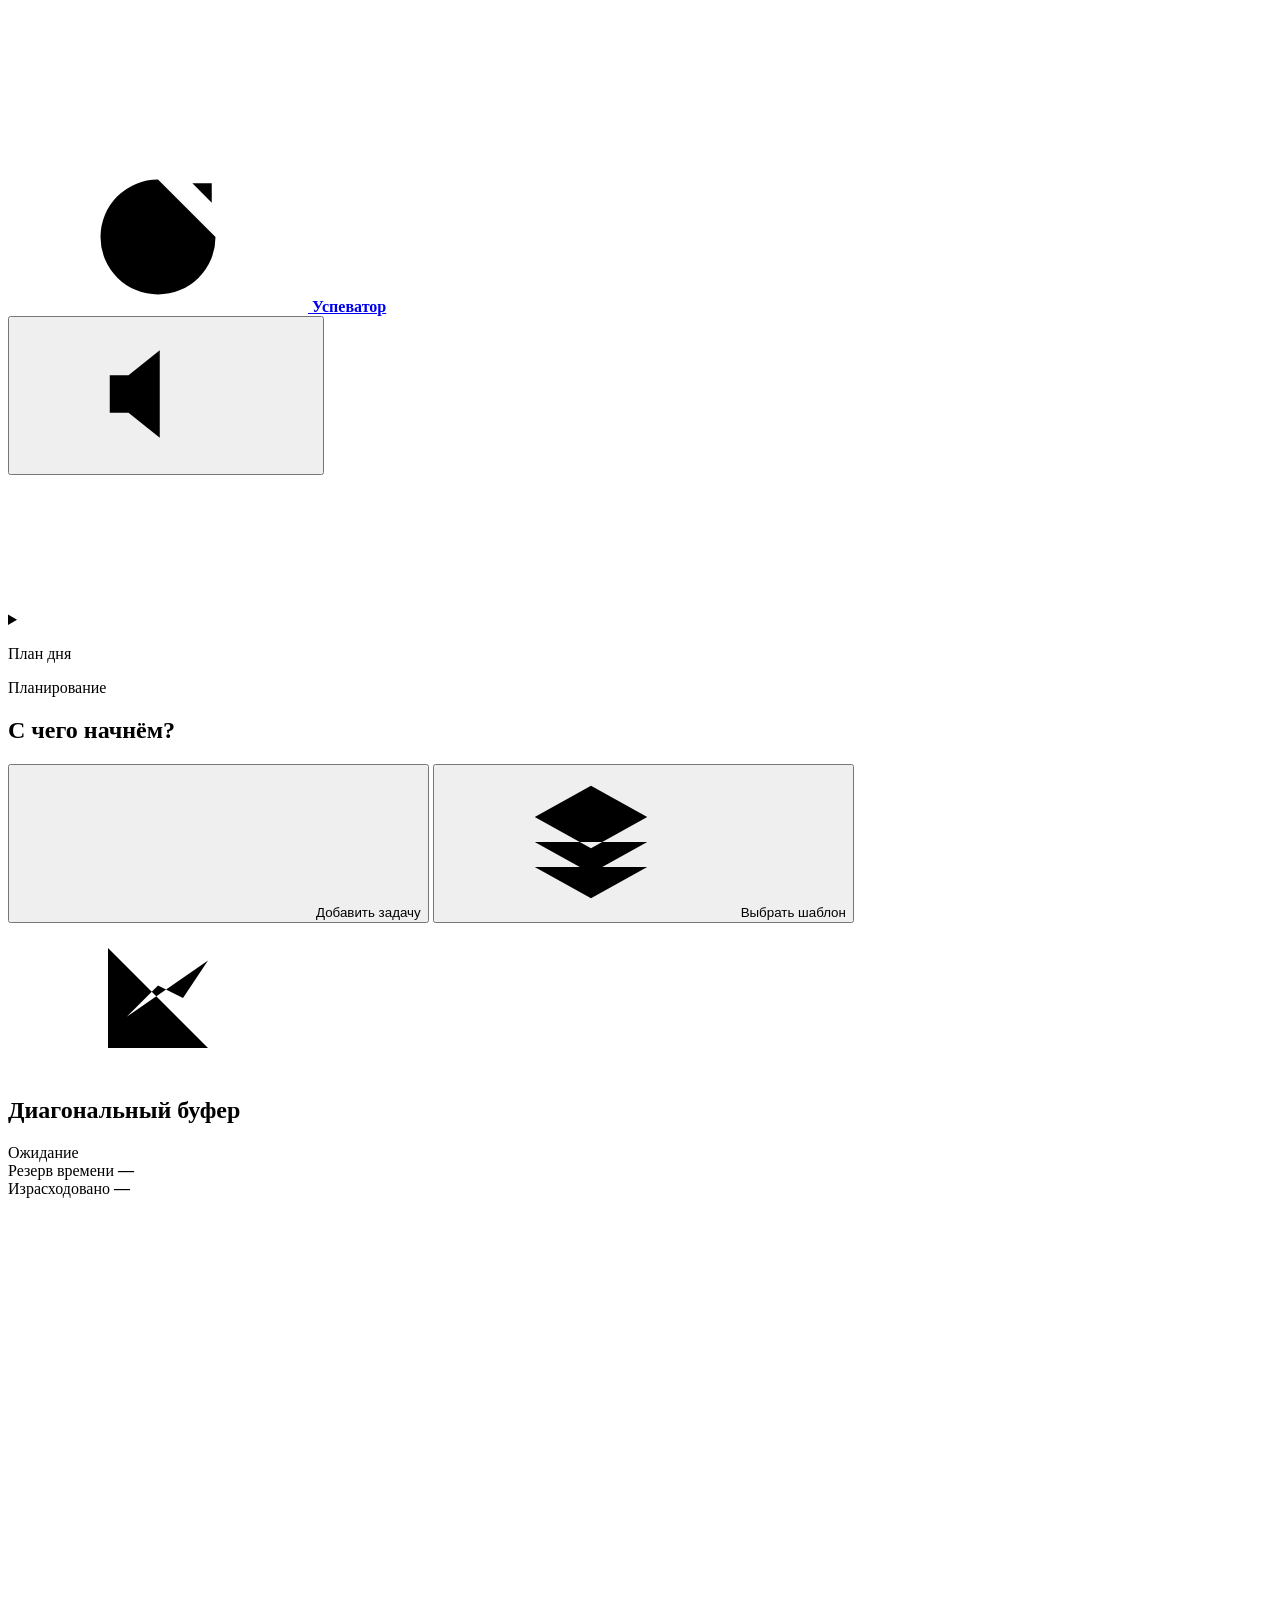
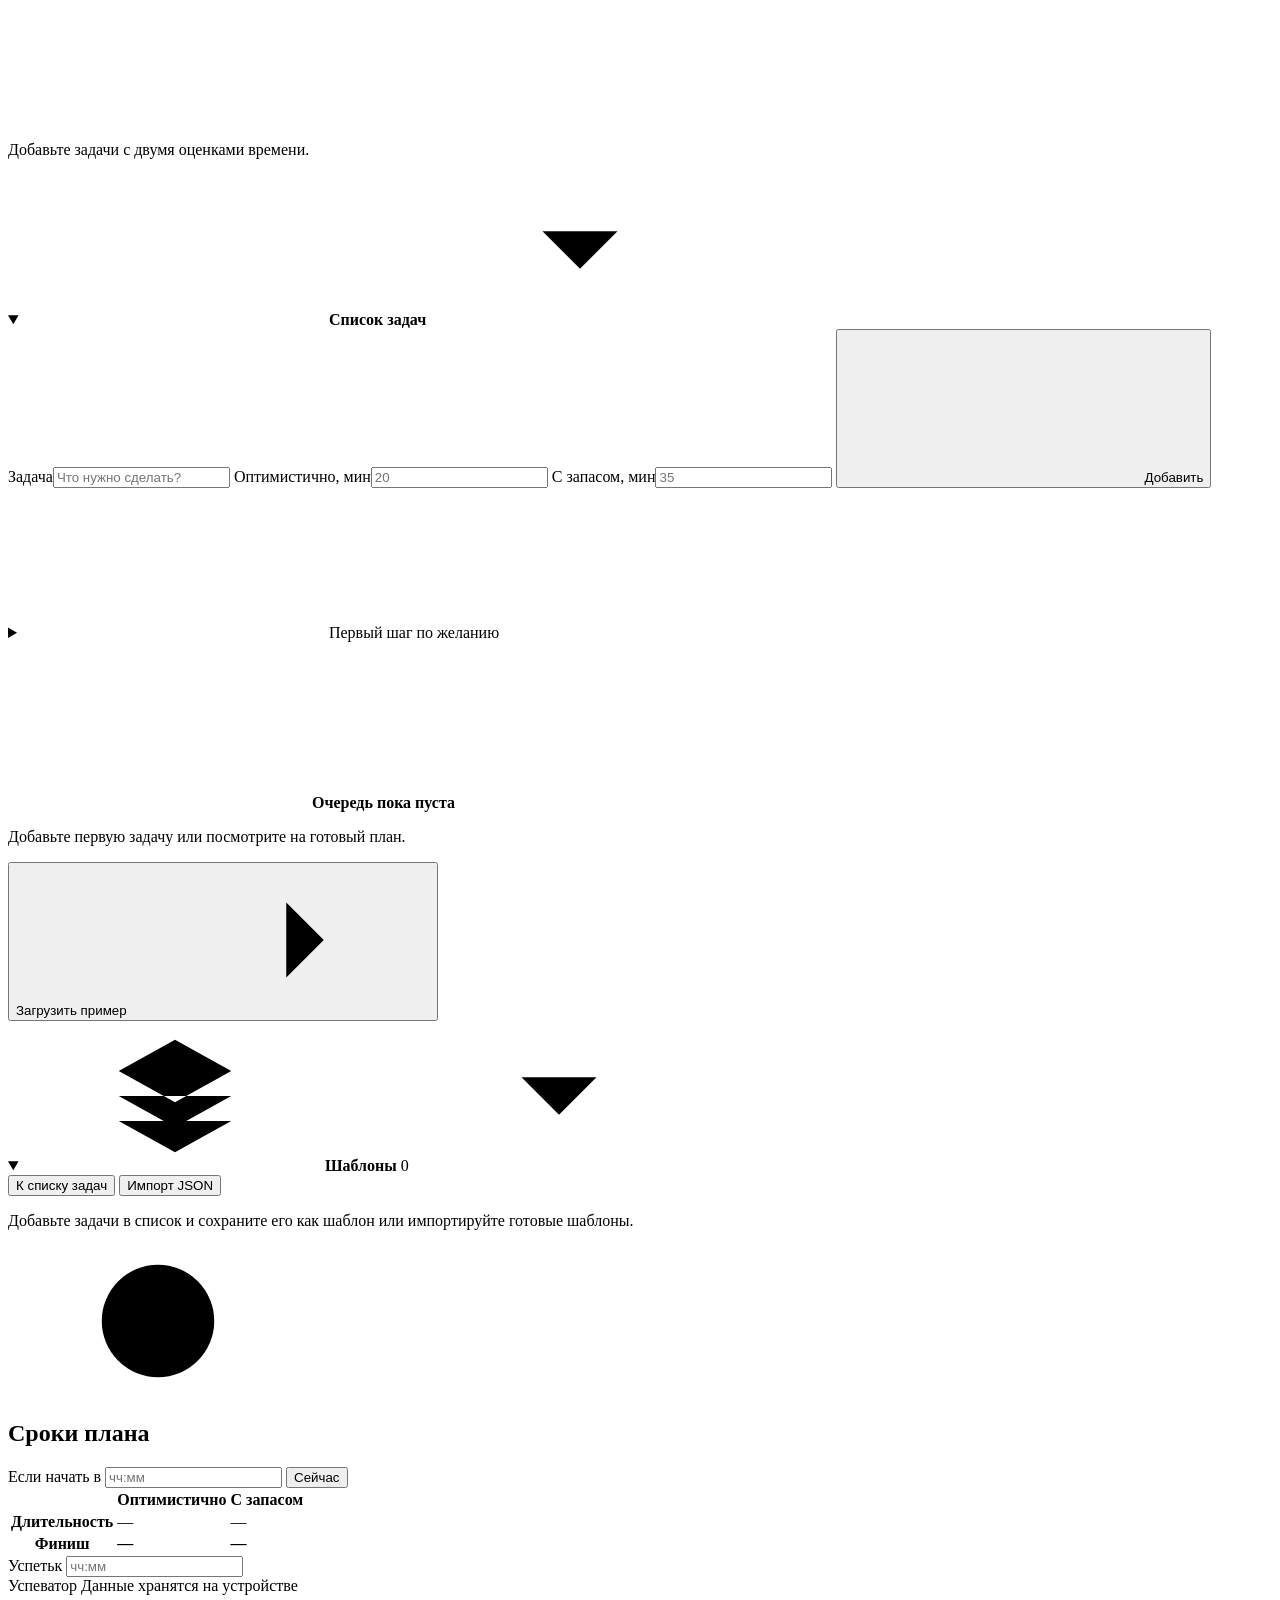
==== commit 0e1026fd: "Show plan timing and the latest buffered start Display two live finish estimates and the latest star" ====
--- a/build_uspevator/shell.html
+++ b/build_uspevator/shell.html
@@ -35,7 +35,6 @@
     <symbol id="i-chev" viewBox="0 0 24 24"><path d="m6 9 6 6 6-6"/></symbol>
     <symbol id="i-upload" viewBox="0 0 24 24"><path d="M12 16V4m-5 5 5-5 5 5M4 16v4h16v-4"/></symbol>
     <symbol id="i-download" viewBox="0 0 24 24"><path d="M12 4v12m-5-5 5 5 5-5M4 17v3h16v-3"/></symbol>
-    <symbol id="i-calendar" viewBox="0 0 24 24"><rect x="4" y="5" width="16" height="15" rx="2"/><path d="M8 3v4m8-4v4M4 10h16M8 14h2m4 0h2"/></symbol>
     <symbol id="i-list" viewBox="0 0 24 24"><path d="M9 6h11M9 12h11M9 18h11M4 6h.01M4 12h.01M4 18h.01" /></symbol>
     <symbol id="i-more" viewBox="0 0 24 24"><path d="M5 12h.01m7 0h.01m7 0h.01" stroke-width="3"/></symbol>
     <symbol id="i-bolt" viewBox="0 0 24 24"><path d="m13 3-9 11h7l-1 7 10-11h-7z"/></symbol>
@@ -75,6 +74,7 @@
             <button type="button" class="btn btn-quiet menu-item" data-action="run-history">История планов</button>
             <button type="button" class="btn btn-quiet menu-item" data-action="data">Данные и диагностика</button>
             <button type="button" class="btn btn-quiet menu-item" data-action="help">Методика</button>
+            <button type="button" class="btn btn-quiet menu-item" data-action="about">О приложении</button>
           </div>
         </details>
       </div>
@@ -232,37 +232,53 @@
     </details>
     </div>
 
-    <details class="plan-details" id="plan-details">
-      <summary class="disclosure-head" id="plan-disclosure">
-        <svg class="icon" aria-hidden="true"><use href="#i-clock"/></svg><strong>Сроки плана</strong>
-        <svg class="icon chevron" aria-hidden="true"><use href="#i-chev"/></svg>
-      </summary>
-      <section class="card forecast" aria-labelledby="forecast-heading">
-        <div class="card-head">
-          <div class="title-line"><span class="section-icon"><svg class="icon" aria-hidden="true"><use href="#i-clock"/></svg></span><h2 id="forecast-heading">Прогноз финиша</h2></div>
-        </div>
-        <div class="finish-grid">
-          <div class="finish-box"><span id="earliest-label">По базовой оценке</span><strong id="earliest-time">—</strong><small id="earliest-day" hidden></small></div>
-          <div class="finish-box"><span id="guarded-label">С запасом задач</span><strong id="guarded-time">—</strong><small id="guarded-day" hidden></small></div>
-        </div>
-        <div class="protected-row"><span>Обещанный финиш</span><strong id="protected-time">—</strong></div>
-        <div class="fit" id="deadline-fit" data-tone="neutral">
-          <span class="dot"></span><div><strong id="fit-label">Срок не задан</strong><p id="fit-detail">Укажите, к какому времени нужно закончить.</p></div>
-        </div>
-        <details id="window-details" class="window-details">
-          <summary><svg class="icon" aria-hidden="true"><use href="#i-calendar"/></svg><span>Окно дня</span><span id="window-mini" class="window-mini"></span><svg class="icon chevron" aria-hidden="true"><use href="#i-chev"/></svg></summary>
-          <form id="window-form" class="window-form" novalidate>
-            <label class="field"><span>Запланированный старт</span><input id="planned-start" name="start" type="datetime-local"></label>
-            <label class="field"><span>Крайний срок</span><input id="deadline" name="finish" type="datetime-local"></label>
-            <p class="field-error" id="window-error" role="alert" hidden></p>
-            <div class="row-buttons">
-              <button class="btn btn-soft" type="submit">Сохранить окно</button>
-              <button class="btn btn-quiet" type="button" data-action="clear-window">Очистить</button>
+    <section class="card plan-details" id="plan-details" aria-labelledby="forecast-heading">
+      <div class="card-head">
+        <div class="title-line"><span class="section-icon"><svg class="icon" aria-hidden="true"><use href="#i-clock"/></svg></span><h2 id="forecast-heading">Сроки плана</h2></div>
+      </div>
+      <div class="timing-layout">
+        <div class="timing-forward">
+          <div id="start-preview">
+            <div class="timing-field field">
+              <label for="planned-start">Если начать в</label>
+              <input id="planned-start" inputmode="numeric" maxlength="5" autocomplete="off" placeholder="чч:мм" aria-describedby="planned-start-error">
+              <button class="btn btn-soft" id="start-now" type="button" data-action="start-now" aria-pressed="true">Сейчас</button>
             </div>
-          </form>
-        </details>
-      </section>
-    </details>
+            <p class="field-error" id="planned-start-error" role="alert" hidden></p>
+          </div>
+          <table class="finish-table" aria-label="Прогноз финиша">
+            <thead>
+              <tr><td></td><th id="earliest-label" scope="col">Оптимистично</th><th id="guarded-label" scope="col">С запасом</th></tr>
+            </thead>
+            <tbody>
+              <tr id="duration-row"><th scope="row">Длительность</th><td id="earliest-duration">—</td><td id="guarded-duration">—</td></tr>
+              <tr class="finish-time-row">
+                <th scope="row">Финиш</th>
+                <td><small id="earliest-day" hidden></small><strong id="earliest-time">—</strong></td>
+                <td><small id="guarded-day" hidden></small><strong id="guarded-time">—</strong></td>
+              </tr>
+            </tbody>
+          </table>
+          <div class="protected-row" id="promised-row" hidden><span>Обещано к</span><strong id="protected-time">—</strong></div>
+        </div>
+        <div class="timing-deadline">
+          <div class="timing-field field">
+            <label for="deadline">Успеть</label><span class="timing-to" aria-hidden="true">к</span>
+            <input id="deadline" inputmode="numeric" maxlength="5" autocomplete="off" placeholder="чч:мм" aria-label="Успеть к" aria-describedby="deadline-error">
+          </div>
+          <p class="field-error" id="deadline-error" role="alert" hidden></p>
+          <div class="deadline-answer" id="deadline-answer" role="status" hidden>
+            <p id="deadline-phrase"></p>
+            <div class="deadline-start"><span>если начнём не позже</span><strong id="latest-start">—</strong></div>
+            <p class="subtext">По оценке с полным запасом</p>
+            <p class="subtext" id="latest-start-note" hidden></p>
+          </div>
+          <div class="fit" id="deadline-fit" data-tone="neutral" hidden>
+            <span class="dot"></span><div><strong id="fit-label"></strong><p id="fit-detail"></p></div>
+          </div>
+        </div>
+      </div>
+    </section>
     <footer class="footer"><span>Успеватор</span><span><span class="dot"></span> Данные хранятся на устройстве</span></footer>
   </main>
   <div id="toast" class="toast" role="status" hidden></div>
@@ -339,27 +355,57 @@
       <p><strong>Заметить отставание, пока ещё можно успеть.</strong> Допустим, выйти нужно в 9:00. В 8:10 кофе допит, а на остальные сборы по плану нужно 55 минут. Прогноз показывает 9:05. Вы видите, сколько минут нужно наверстать, и ещё можете ускориться или изменить план.</p>
       <h3>Составьте план с общим запасом</h3>
       <p>Добавьте дела в порядке выполнения. Укажите время при хорошем темпе и время с запасом. Например, 10 и 15 минут. Эти пять минут прибавятся к общему запасу списка. Если одно дело займёт меньше времени, выигранные минуты пригодятся на другое.</p>
-      <p>В разделе «Сроки плана» откройте «Окно дня», чтобы указать время старта и крайний срок. Для задачи, к которой трудно приступить, запишите первое конкретное действие. Например, «открыть письмо и выписать вопросы».</p>
+      <p>В «Сроках плана» укажите, во сколько хотите начать, чтобы увидеть два времени финиша. В поле «Успеть» задайте срок, и приложение покажет, когда нужно начать, чтобы хватило времени на все дела и запас.</p>
+      <p>Для задачи, к которой трудно приступить, запишите первое конкретное действие. Например, «открыть письмо и выписать вопросы».</p>
       <h3>Следите за задачей и временем финиша</h3>
       <p>Запустите таймер. Он показывает два отсчёта для текущего дела. После оптимистичной оценки звучит сигнал. Пока тратится запас этой задачи, сигнал учащается. Непрерывный звук означает, что запас задачи закончился. Нажмите «Готово», чтобы перейти к следующему делу.</p>
       <p>«Обещано к» показывает время финиша, рассчитанное на старте. Сверяйте его с текущим прогнозом и своим крайним сроком. Если оценка текущей задачи закончилась, нажмите «Уточнить остаток» и введите, сколько времени ещё нужно.</p>
       <p>«Пауза» останавливает отсчёт работы над задачей. Время до срока продолжает идти. «Пропустить» отправляет задачу в конец очереди и сохраняет уже потраченное время.</p>
       <h3>Читайте три зоны графика</h3>
       <p>Вправо — сколько плана выполнено. Готовность меняется, когда вы завершаете задачу или уточняете её остаток. Вверх — сколько общего запаса потрачено. Зелёная зона означает, что запас расходуется в норме. В жёлтой проверьте, сколько осталось работы. В красной пора изменить объём дел, порядок или срок.</p>
-      <p>Идея общего запаса взята из метода критической цепи (CCPM), подхода теории ограничений к управлению проектами. В Успеваторе она применяется к одному списку личных дел.</p>
       <h3>Повторяйте планы и переносите данные</h3>
       <p>Сохраните привычный список как шаблон. «Повторить» возвращает те же задачи в очередь, а «Новый список» открывает пустой план. Для переноса всех данных на другое устройство сохраните резервную копию в меню «Данные и диагностика».</p>
-      <h3>Источники</h3>
+      <h3>Источники и происхождение метода</h3>
+      <p>Общий запас времени и контроль его расхода пришли из метода критической цепи (CCPM), подхода теории ограничений к управлению проектами. «Успеватор» применяет эти идеи к личным делам. Диагональный график помогает заметить риск опоздания, пока ещё есть время изменить план.</p>
       <ul class="sources">
-        <li><a href="https://www.pmi.org/learning/library/2019/04/07/15/22/critical-chain-project-management-5852" target="_blank" rel="noopener noreferrer">PMI · Improving focus and predictability with critical chain project management</a></li>
-        <li><a href="https://stottlerhenke.com/wp-content/uploads/2021/02/2010-01-24-IEEE-Aerospace-Critical-Chain-Project-Management-Motivation-and-Overview-paper-FINAL.pdf" target="_blank" rel="noopener noreferrer">IEEE Aerospace · Critical Chain Project Management, Motivation &amp; Overview</a></li>
-        <li><a href="https://habr.com/ru/articles/731524/" target="_blank" rel="noopener noreferrer">Теория ограничений Голдратта и проектное управление. Диагональный буфер</a></li>
-        <li><a href="https://doi.org/10.1016/S0272-6963(01)00054-7" target="_blank" rel="noopener noreferrer">Herroelen и Leus · On the merits and pitfalls of critical chain scheduling</a></li>
-        <li><a href="https://pubmed.ncbi.nlm.nih.gov/17201571/" target="_blank" rel="noopener noreferrer">Steel · The nature of procrastination</a></li>
-        <li><a href="https://doi.org/10.1016/S0065-2601(06)38002-1" target="_blank" rel="noopener noreferrer">Gollwitzer и Sheeran · Implementation Intentions and Goal Achievement</a></li>
+        <li><a href="https://www.vmss.pro/%D1%83%D0%BF%D1%80%D0%B0%D0%B2%D0%BB%D0%B5%D0%BD%D0%B8%D0%B5-%D0%B1%D1%83%D1%84%D0%B5%D1%80%D0%B0%D0%BC%D0%B8/" hreflang="ru" target="_blank" rel="noopener noreferrer">Дмитрий Егоров · Управление буферами</a></li>
+        <li><a href="https://bipulse.ru/blog/post/upravlenie-proektami-metodom-kriticheskoj-cepi" hreflang="ru" target="_blank" rel="noopener noreferrer">Алексей Васильев · Управление проектами методом критической цепи</a></li>
+        <li><a href="https://bipulse.ru/blog/post/2017/05/%D0%9A%D1%80%D0%B8%D1%82%D0%B8%D1%87%D0%B5%D1%81%D0%BA%D0%B0%D1%8F-%D1%86%D0%B5%D0%BF%D1%8C-%D0%B4%D0%BB%D1%8F-Agile" hreflang="ru" target="_blank" rel="noopener noreferrer">Алексей Васильев · Управление проектами методом критической цепи для проектов разработки программного обеспечения</a></li>
+        <li><a href="https://habr.com/ru/articles/731524/" hreflang="ru" target="_blank" rel="noopener noreferrer">Александра Брызгалова · Теория ограничений Голдратта и проектное управление. Диагональный буфер</a></li>
       </ul>
+      <details class="method-reading">
+        <summary><span>Подробнее</span><svg class="icon chevron" aria-hidden="true"><use href="#i-chev"/></svg></summary>
+        <ul class="sources">
+          <li><a href="https://ridero.ru/books/teoriya_ogranichenii/" hreflang="ru" target="_blank" rel="noopener noreferrer">Дмитрий Егоров · Теория ограничений. Основные подходы, инструменты и решения</a></li>
+          <li><a href="https://www.pmi.org/learning/library/2019/04/07/15/22/critical-chain-project-management-5852" target="_blank" rel="noopener noreferrer">PMI · Improving focus and predictability with critical chain project management</a></li>
+          <li><a href="https://stottlerhenke.com/wp-content/uploads/2021/02/2010-01-24-IEEE-Aerospace-Critical-Chain-Project-Management-Motivation-and-Overview-paper-FINAL.pdf" target="_blank" rel="noopener noreferrer">IEEE Aerospace · Critical Chain Project Management, Motivation &amp; Overview</a></li>
+          <li><a href="https://doi.org/10.1016/S0272-6963(01)00054-7" target="_blank" rel="noopener noreferrer">Herroelen и Leus · On the merits and pitfalls of critical chain scheduling</a></li>
+          <li><a href="https://pubmed.ncbi.nlm.nih.gov/17201571/" target="_blank" rel="noopener noreferrer">Steel · The nature of procrastination</a></li>
+          <li><a href="https://doi.org/10.1016/S0065-2601(06)38002-1" target="_blank" rel="noopener noreferrer">Gollwitzer и Sheeran · Implementation Intentions and Goal Achievement</a></li>
+        </ul>
+      </details>
     </div>
     <div class="dialog-buttons"><button class="btn btn-primary" type="button" data-action="close-help">Понятно</button></div>
+  </dialog>
+
+  <dialog id="about-dialog" aria-labelledby="about-title">
+    <div class="dialog-head">
+      <h2 id="about-title">О приложении</h2>
+      <button class="btn icon-btn btn-quiet" type="button" data-action="close-about" aria-label="Закрыть"><svg class="icon" aria-hidden="true"><use href="#i-close"/></svg></button>
+    </div>
+    <p class="about-version"><strong>Успеватор</strong><span class="subtext"><span>Версия</span> /* APP_VERSION */</span></p>
+    <div class="about-links">
+      <a class="btn btn-quiet" href="https://github.com/hazgon/uspevator" target="_blank" rel="noopener noreferrer">
+        <svg class="icon" aria-hidden="true"><use href="#i-arrow"/></svg><span>Репозиторий на GitHub</span>
+      </a>
+      <a class="btn btn-quiet" href="/* APP_SOURCE_URL */" target="_blank" rel="noopener noreferrer">
+        <svg class="icon" aria-hidden="true"><use href="#i-download"/></svg><span>Скачать исходный код этой версии (ZIP)</span>
+      </a>
+    </div>
+    <details class="about-license">
+      <summary id="about-license-label"><span>Лицензия AGPL-3.0</span><svg class="icon chevron" aria-hidden="true"><use href="#i-chev"/></svg></summary>
+      <pre lang="en" translate="no" tabindex="0" aria-labelledby="about-license-label">/* APP_LICENSE */</pre>
+    </details>
   </dialog>
   <script>
 /* APP_JS */
